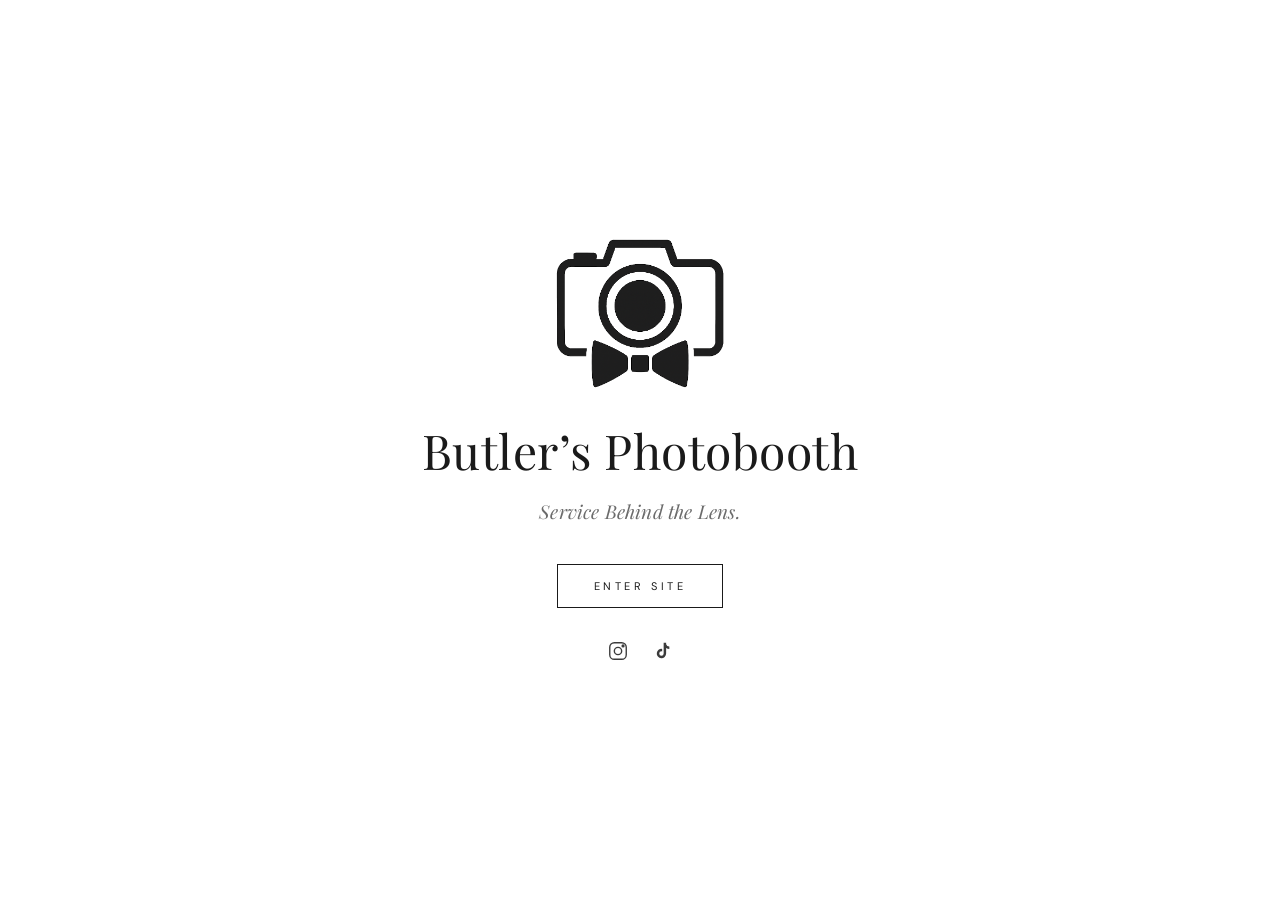
==== index.html @ 5a2e1725 "a" ====
<!doctype html>
<html lang="en">
<head>
  <meta charset="utf-8">
  <meta name="viewport" content="width=device-width,initial-scale=1">
  <title>Butler’s Photobooth | Premium Portrait Photo Booth in the GTA</title>
  <meta name="description" content="Photographer-led portrait booth with studio lighting, guided posing, and instant digital sharing. A premium portrait experience for events across the GTA.">

  <link rel="canonical" href="https://butlersbooth.ca/">
  <meta name="theme-color" content="#0a0a0a">

  <link rel="icon" type="image/x-icon" href="/assets/favicon/favicon.ico">
  <link rel="icon" type="image/png" sizes="16x16" href="/assets/favicon/favicon-16x16.png">
  <link rel="icon" type="image/png" sizes="32x32" href="/assets/favicon/favicon-32x32.png">
  <link rel="icon" type="image/png" sizes="192x192" href="/assets/favicon/android-chrome-192x192.png">
  <link rel="apple-touch-icon" sizes="180x180" href="/assets/favicon/apple-touch-icon.png">

  <meta property="og:type" content="website">
  <meta property="og:site_name" content="Butler&rsquo;s Photobooth">
  <meta property="og:url" content="https://butlersbooth.ca/">
  <meta property="og:title" content="Butler’s Photobooth | Premium Portrait Photo Booth in the GTA">
  <meta property="og:description" content="Photographer-led portrait booth with studio lighting, guided posing, and instant digital sharing. A premium portrait experience for events across the GTA.">
  <meta property="og:image" content="https://butlersbooth.ca/assets/og/og-image.png">
  <meta property="og:image:width" content="1200">
  <meta property="og:image:height" content="630">

  <meta name="twitter:card" content="summary_large_image">
  <meta name="twitter:title" content="Butler’s Photobooth | Premium Portrait Photo Booth in the GTA">
  <meta name="twitter:description" content="Photographer-led portrait booth with studio lighting, guided posing, and instant digital sharing. A premium portrait experience for events across the GTA.">
  <meta name="twitter:image" content="https://butlersbooth.ca/assets/og/twitter-image.png">

  <link rel="preconnect" href="https://fonts.googleapis.com">
  <link rel="preconnect" href="https://fonts.gstatic.com" crossorigin>
  <link href="https://fonts.googleapis.com/css2?family=Playfair+Display:ital,wght@0,400;0,500;1,400&family=DM+Sans:wght@400;500;700&display=swap" rel="stylesheet">
  <link rel="stylesheet" href="css/splash.css?v=3">

  <script type="application/ld+json">
  {
    "@context": "https://schema.org",
    "@type": "LocalBusiness",
    "@id": "https://butlersbooth.ca/#business",
    "name": "Butler’s Photobooth",
    "alternateName": "Butler’s Photobooth",
    "url": "https://butlersbooth.ca/",
    "logo": "https://butlersbooth.ca/assets/logo/butlers-logo-dark.png",
    "image": "https://butlersbooth.ca/assets/og/og-image.png",
    "description": "A photographer-led portrait photo booth bringing the feel of a professional photo studio directly to your event. Studio lighting, guided posing, and instant digital sharing. Serving the Greater Toronto Area, with surrounding areas on request.",
    "email": "info@butlersbooth.ca",
    "address": {
      "@type": "PostalAddress",
      "addressRegion": "ON",
      "addressCountry": "CA"
    },
    "areaServed": [
      { "@type": "City", "name": "Toronto" },
      { "@type": "AdministrativeArea", "name": "Greater Toronto Area" }
    ],
    "knowsAbout": [
      "Photo Booth",
      "Portrait Photography",
      "Event Photography",
      "Wedding Photo Booth",
      "Corporate Event Portraits"
    ],
    "sameAs": [
      "https://www.instagram.com/butlersphotobooth/",
      "https://www.tiktok.com/@butlers.photobooth"
    ]
  }
  </script>
</head>
<body class="splash-body">

  <main class="splash">
    <div class="brand-inner">
      <img class="brand-logo" src="assets/logo/butlers-logo-dark.png" alt="Butler&rsquo;s Photobooth">
      <h1 class="brand-name">Butler&rsquo;s Photobooth</h1>
      <p class="brand-tagline">Service Behind the Lens.</p>
      <a class="brand-cta" href="home/">Enter Site</a>
      <ul class="brand-social" aria-label="Social media">
        <li><a href="https://www.instagram.com/butlersphotobooth/" aria-label="Instagram" target="_blank" rel="noopener">
          <svg viewBox="0 0 24 24" fill="none" stroke="currentColor" stroke-width="1.5"><rect x="3" y="3" width="18" height="18" rx="5"/><circle cx="12" cy="12" r="4"/><circle cx="17.5" cy="6.5" r="1" fill="currentColor"/></svg>
        </a></li>
        <li><a href="https://www.tiktok.com/@butlers.photobooth" aria-label="TikTok" target="_blank" rel="noopener">
          <svg viewBox="0 0 24 24" fill="currentColor"><path d="M16.5 3h-2.7v11.7a2.4 2.4 0 1 1-2.4-2.4c.27 0 .53.04.78.12V9.7a5.1 5.1 0 1 0 4.32 5.05V8.7a6 6 0 0 0 3.5 1.13V7.13a3.6 3.6 0 0 1-3.5-2.62V3z"/></svg>
        </a></li>
      </ul>
    </div>
  </main>
</body>
</html>
---- css/splash.css ----
/* ============================================================
   Butler's Photobooth — splash entry page
   Just centered logo + wordmark + tagline + CTA + socials.
   No image tile grid. Plain white bg.
   ============================================================ */

:root {
  --white:  #ffffff;
  --cream:  #f7f7f7;
  --beige:  #ebebeb;
  --tan:    #c8c8c8;
  --brown:  #1a1a1a;

  --font-display: "Playfair Display", Georgia, serif;
  --font-body:    "DM Sans", system-ui, -apple-system, sans-serif;
}

*, *::before, *::after { box-sizing: border-box; }
html, body { margin: 0; padding: 0; }
body.splash-body {
  font-family: var(--font-body);
  color: var(--brown);
  background: var(--white);
  min-height: 100svh;
  display: flex;
  align-items: center;
  justify-content: center;
  padding: 32px;
}
img { display: block; max-width: 100%; height: auto; }
a { color: inherit; text-decoration: none; }
ul { margin: 0; padding: 0; list-style: none; }

.splash {
  width: 100%;
  display: flex;
  align-items: center;
  justify-content: center;
}

.brand-inner {
  display: flex;
  flex-direction: column;
  align-items: center;
  text-align: center;
  gap: 24px;
  max-width: 560px;
}

.brand-logo {
  width: clamp(110px, 16vw, 180px);
  height: auto;
}

.brand-name {
  font-family: var(--font-display);
  font-weight: 400;
  font-size: clamp(32px, 5vw, 48px);
  letter-spacing: 0.01em;
  margin: 0;
  color: var(--brown);
}

.brand-tagline {
  font-family: var(--font-display);
  font-style: italic;
  font-size: clamp(16px, 1.8vw, 19px);
  color: #6b6b6b;
  margin: -8px 0 8px;
  letter-spacing: 0.01em;
}

.brand-cta {
  display: inline-block;
  font-family: var(--font-body);
  font-size: 11px;
  letter-spacing: 0.32em;
  text-transform: uppercase;
  padding: 14px 36px;
  border: 1px solid var(--brown);
  color: var(--brown);
  transition: background 0.3s ease, color 0.3s ease, letter-spacing 0.3s ease;
  margin-top: 8px;
}
.brand-cta:hover {
  background: var(--brown);
  color: var(--white);
  letter-spacing: 0.36em;
}

.brand-social {
  display: flex;
  gap: 22px;
  margin-top: 8px;
}
.brand-social a {
  display: inline-flex;
  width: 22px;
  height: 22px;
  color: var(--brown);
  transition: opacity 0.25s ease;
  opacity: 0.85;
}
.brand-social a:hover { opacity: 1; }
.brand-social svg { width: 100%; height: 100%; }
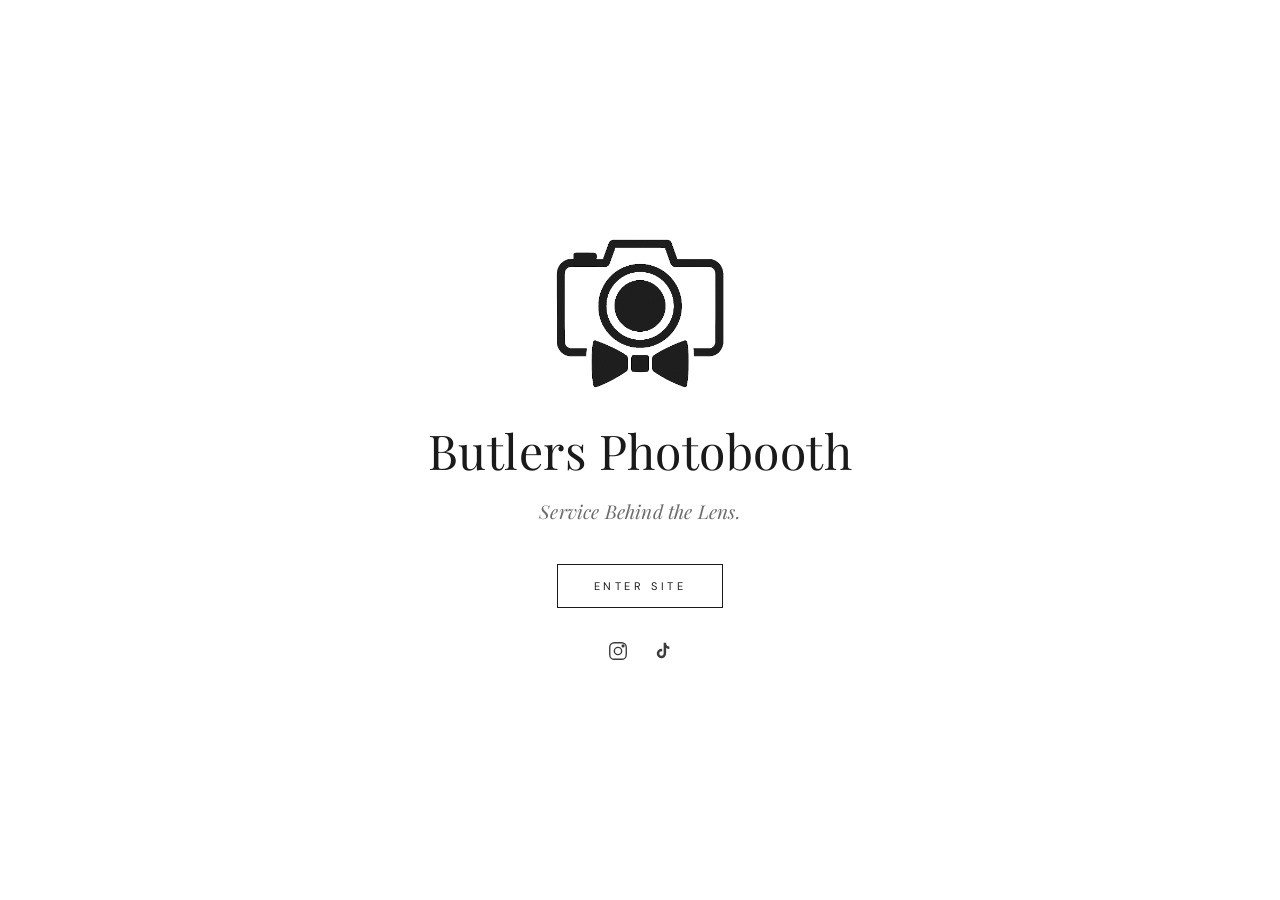
==== commit 63bb1358: "a" ====
--- a/index.html
+++ b/index.html
@@ -3,7 +3,7 @@
 <head>
   <meta charset="utf-8">
   <meta name="viewport" content="width=device-width,initial-scale=1">
-  <title>Butler’s Photobooth | Premium Portrait Photo Booth in the GTA</title>
+  <title>Butlers Photobooth | Premium Portrait Photo Booth in the GTA</title>
   <meta name="description" content="Photographer-led portrait booth with studio lighting, guided posing, and instant digital sharing. A premium portrait experience for events across the GTA.">
 
   <link rel="canonical" href="https://butlersbooth.ca/">
@@ -74,7 +74,7 @@
   <main class="splash">
     <div class="brand-inner">
       <img class="brand-logo" src="assets/logo/butlers-logo-dark.png" alt="Butler&rsquo;s Photobooth">
-      <h1 class="brand-name">Butler&rsquo;s Photobooth</h1>
+      <h1 class="brand-name">Butlers Photobooth</h1>
       <p class="brand-tagline">Service Behind the Lens.</p>
       <a class="brand-cta" href="home/">Enter Site</a>
       <ul class="brand-social" aria-label="Social media">
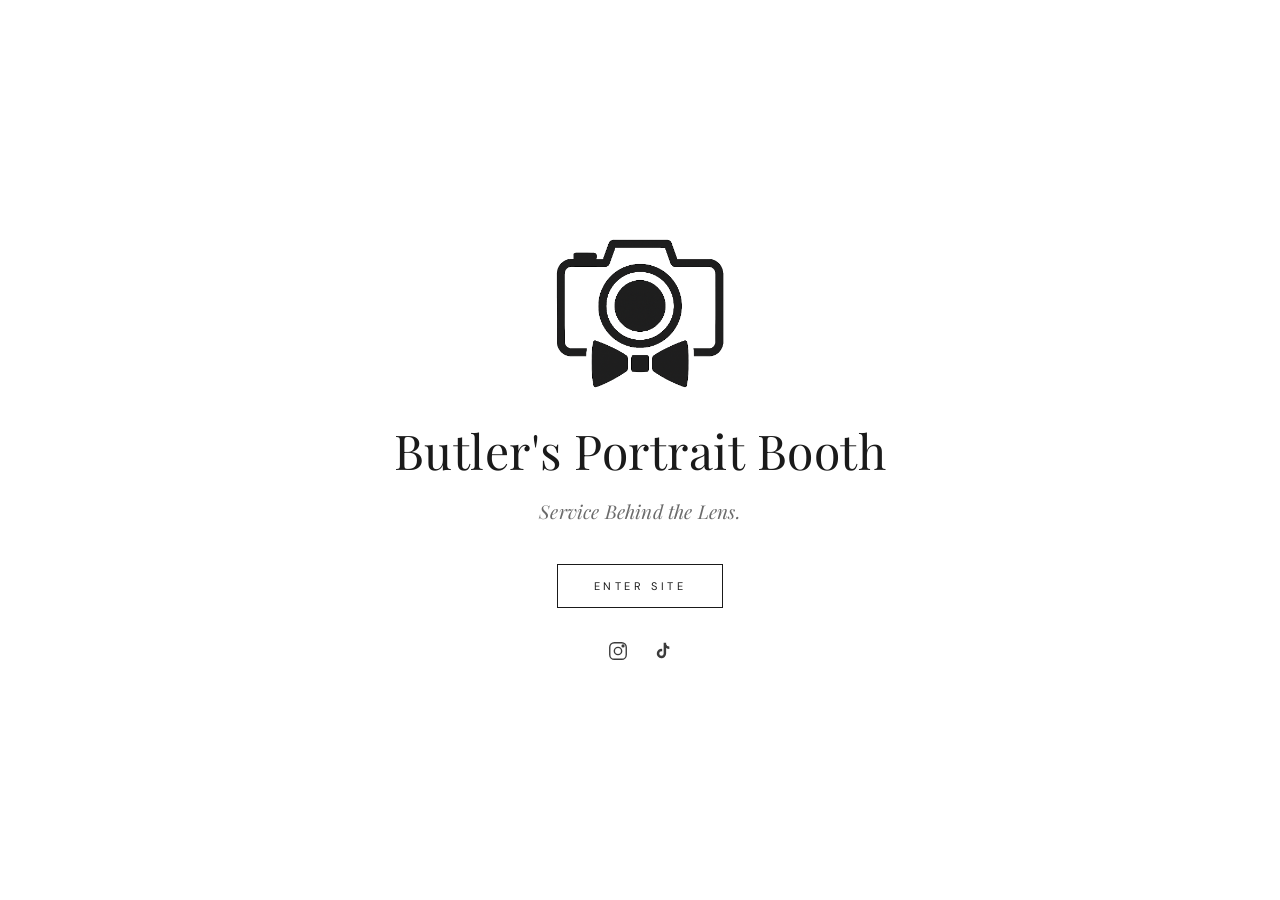
==== commit 40eb76b4: "a" ====
--- a/index.html
+++ b/index.html
@@ -39,7 +39,7 @@
     "@context": "https://schema.org",
     "@type": "LocalBusiness",
     "@id": "https://butlersbooth.ca/#business",
-    "name": "Butler’s Photobooth",
+    "name": "Butler's Portrait Booth",
     "alternateName": "Butler’s Photobooth",
     "url": "https://butlersbooth.ca/",
     "logo": "https://butlersbooth.ca/assets/logo/butlers-logo-dark.png",
@@ -74,7 +74,7 @@
   <main class="splash">
     <div class="brand-inner">
       <img class="brand-logo" src="assets/logo/butlers-logo-dark.png" alt="Butler&rsquo;s Photobooth">
-      <h1 class="brand-name">Butlers Photobooth</h1>
+      <h1 class="brand-name">Butler's Portrait Booth</h1>
       <p class="brand-tagline">Service Behind the Lens.</p>
       <a class="brand-cta" href="home/">Enter Site</a>
       <ul class="brand-social" aria-label="Social media">
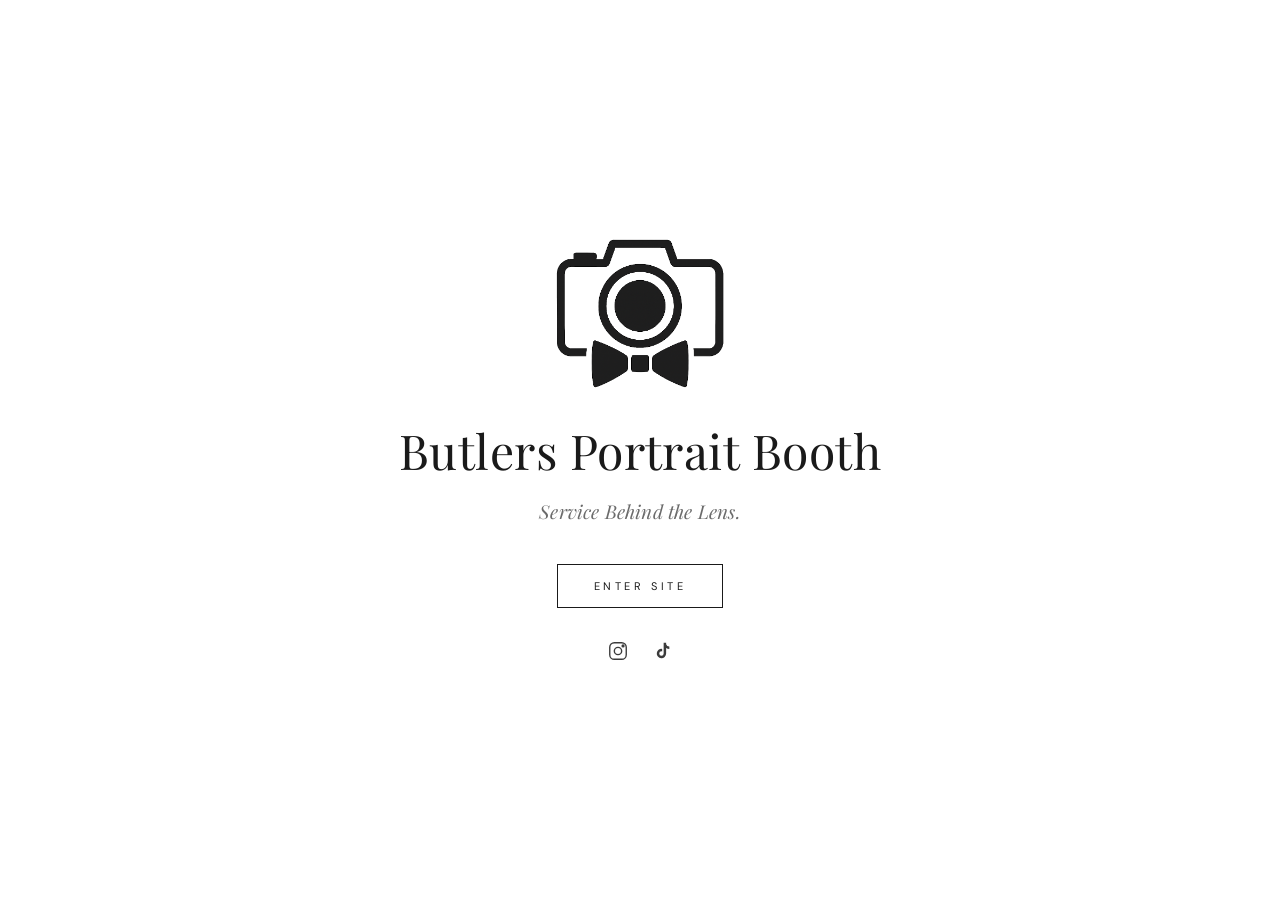
==== commit 16ab5ae3: "a" ====
--- a/index.html
+++ b/index.html
@@ -74,7 +74,7 @@
   <main class="splash">
     <div class="brand-inner">
       <img class="brand-logo" src="assets/logo/butlers-logo-dark.png" alt="Butler&rsquo;s Photobooth">
-      <h1 class="brand-name">Butler's Portrait Booth</h1>
+      <h1 class="brand-name">Butlers Portrait Booth</h1>
       <p class="brand-tagline">Service Behind the Lens.</p>
       <a class="brand-cta" href="home/">Enter Site</a>
       <ul class="brand-social" aria-label="Social media">
